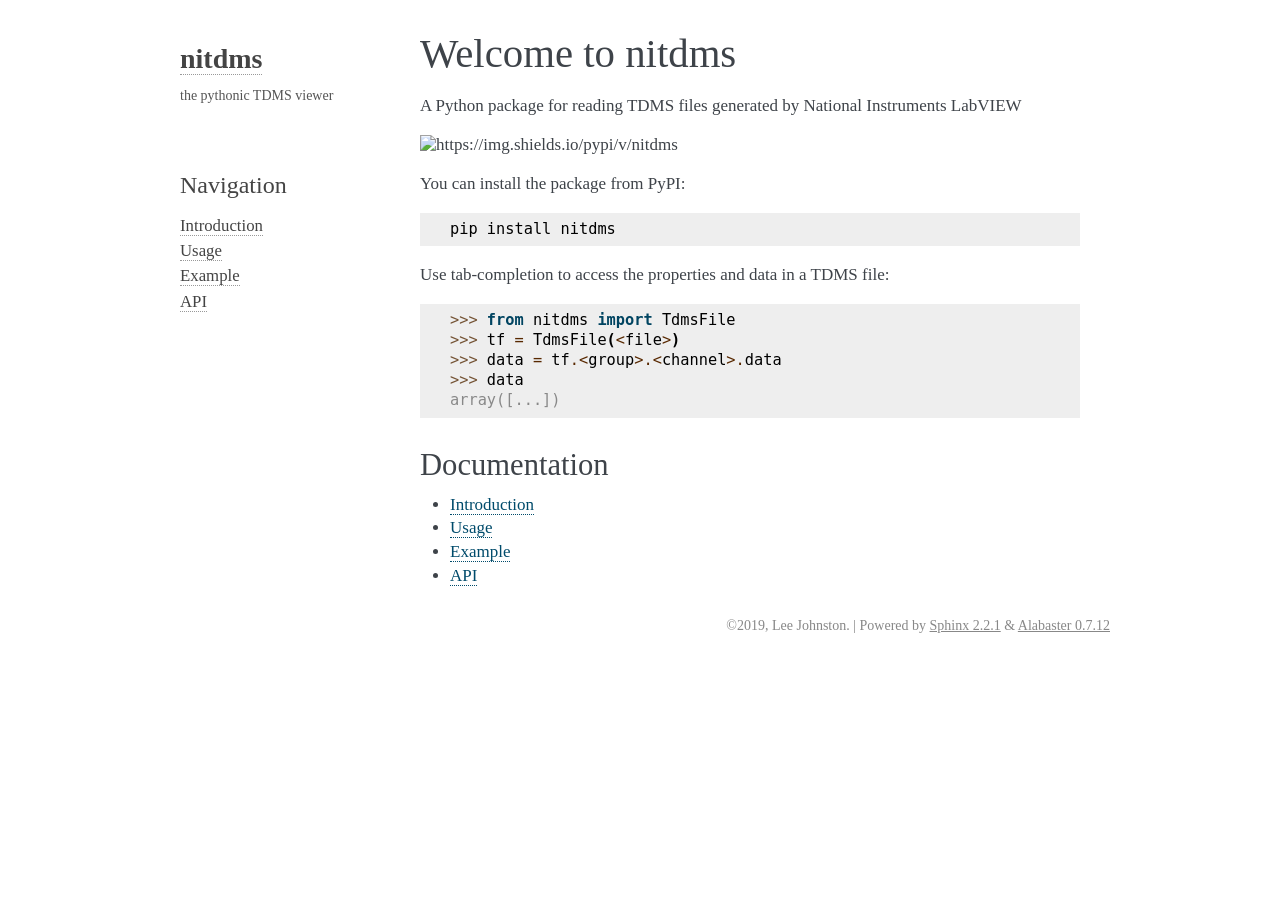
==== index.html @ e9481dfc "build project documentation" ====
<!DOCTYPE html>

<html xmlns="http://www.w3.org/1999/xhtml">
  <head>
    <meta charset="utf-8" />
    <title>Welcome to nitdms &#8212; nitdms  documentation</title>
    <link rel="stylesheet" href="_static/alabaster.css" type="text/css" />
    <link rel="stylesheet" href="_static/pygments.css" type="text/css" />
    <script type="text/javascript" id="documentation_options" data-url_root="./" src="_static/documentation_options.js"></script>
    <script type="text/javascript" src="_static/jquery.js"></script>
    <script type="text/javascript" src="_static/underscore.js"></script>
    <script type="text/javascript" src="_static/doctools.js"></script>
    <script type="text/javascript" src="_static/language_data.js"></script>
    <link rel="index" title="Index" href="genindex.html" />
    <link rel="search" title="Search" href="search.html" />
    <link rel="next" title="Introduction" href="introduction.html" />
   
  <link rel="stylesheet" href="_static/custom.css" type="text/css" />
  
  
  <meta name="viewport" content="width=device-width, initial-scale=0.9, maximum-scale=0.9" />

  </head><body>
  

    <div class="document">
      <div class="documentwrapper">
        <div class="bodywrapper">
          

          <div class="body" role="main">
            
  <div class="section" id="welcome-to-nitdms">
<h1>Welcome to nitdms<a class="headerlink" href="#welcome-to-nitdms" title="Permalink to this headline">¶</a></h1>
<p>A Python package for reading TDMS files generated by National Instruments LabVIEW</p>
<img alt="https://img.shields.io/pypi/v/nitdms" src="https://img.shields.io/pypi/v/nitdms" />
<p>You can install the package from PyPI:</p>
<div class="highlight-default notranslate"><div class="highlight"><pre><span></span><span class="n">pip</span> <span class="n">install</span> <span class="n">nitdms</span>
</pre></div>
</div>
<p>Use tab-completion to access the properties and data in a TDMS file:</p>
<div class="highlight-default notranslate"><div class="highlight"><pre><span></span><span class="gp">&gt;&gt;&gt; </span><span class="kn">from</span> <span class="nn">nitdms</span> <span class="k">import</span> <span class="n">TdmsFile</span>
<span class="gp">&gt;&gt;&gt; </span><span class="n">tf</span> <span class="o">=</span> <span class="n">TdmsFile</span><span class="p">(</span><span class="o">&lt;</span><span class="n">file</span><span class="o">&gt;</span><span class="p">)</span>
<span class="gp">&gt;&gt;&gt; </span><span class="n">data</span> <span class="o">=</span> <span class="n">tf</span><span class="o">.&lt;</span><span class="n">group</span><span class="o">&gt;.&lt;</span><span class="n">channel</span><span class="o">&gt;.</span><span class="n">data</span>
<span class="gp">&gt;&gt;&gt; </span><span class="n">data</span>
<span class="go">array([...])</span>
</pre></div>
</div>
<div class="section" id="documentation">
<h2>Documentation<a class="headerlink" href="#documentation" title="Permalink to this headline">¶</a></h2>
<div class="toctree-wrapper compound">
<ul>
<li class="toctree-l1"><a class="reference internal" href="introduction.html">Introduction</a></li>
<li class="toctree-l1"><a class="reference internal" href="usage.html">Usage</a></li>
<li class="toctree-l1"><a class="reference internal" href="example.html">Example</a></li>
<li class="toctree-l1"><a class="reference internal" href="api.html">API</a></li>
</ul>
</div>
</div>
</div>


          </div>
          
        </div>
      </div>
      <div class="sphinxsidebar" role="navigation" aria-label="main navigation">
        <div class="sphinxsidebarwrapper">
<h1 class="logo"><a href="#">nitdms</a></h1>



<p class="blurb">the pythonic TDMS viewer</p>




<p>
<iframe src="https://ghbtns.com/github-btn.html?user=l-johnston&repo=nitdms&type=watch&count=true&size=large&v=2"
  allowtransparency="true" frameborder="0" scrolling="0" width="200px" height="35px"></iframe>
</p>





<h3>Navigation</h3>
<ul>
<li class="toctree-l1"><a class="reference internal" href="introduction.html">Introduction</a></li>
<li class="toctree-l1"><a class="reference internal" href="usage.html">Usage</a></li>
<li class="toctree-l1"><a class="reference internal" href="example.html">Example</a></li>
<li class="toctree-l1"><a class="reference internal" href="api.html">API</a></li>
</ul>

<div class="relations">
<h3>Related Topics</h3>
<ul>
  <li><a href="#">Documentation overview</a><ul>
      <li>Next: <a href="introduction.html" title="next chapter">Introduction</a></li>
  </ul></li>
</ul>
</div>
<div id="searchbox" style="display: none" role="search">
  <h3 id="searchlabel">Quick search</h3>
    <div class="searchformwrapper">
    <form class="search" action="search.html" method="get">
      <input type="text" name="q" aria-labelledby="searchlabel" />
      <input type="submit" value="Go" />
    </form>
    </div>
</div>
<script type="text/javascript">$('#searchbox').show(0);</script>








        </div>
      </div>
      <div class="clearer"></div>
    </div>
    <div class="footer">
      &copy;2019, Lee Johnston.
      
      |
      Powered by <a href="http://sphinx-doc.org/">Sphinx 2.2.1</a>
      &amp; <a href="https://github.com/bitprophet/alabaster">Alabaster 0.7.12</a>
      
    </div>

    

    
  </body>
</html>
---- _static/alabaster.css ----
@import url("basic.css");

/* -- page layout ----------------------------------------------------------- */

body {
    font-family: STIX2;
    font-size: 17px;
    background-color: #fff;
    color: #000;
    margin: 0;
    padding: 0;
}


div.document {
    width: 940px;
    margin: 30px auto 0 auto;
}

div.documentwrapper {
    float: left;
    width: 100%;
}

div.bodywrapper {
    margin: 0 0 0 220px;
}

div.sphinxsidebar {
    width: 220px;
    font-size: 14px;
    line-height: 1.5;
}

hr {
    border: 1px solid #B1B4B6;
}

div.body {
    background-color: #fff;
    color: #3E4349;
    padding: 0 30px 0 30px;
}

div.body > .section {
    text-align: left;
}

div.footer {
    width: 940px;
    margin: 20px auto 30px auto;
    font-size: 14px;
    color: #888;
    text-align: right;
}

div.footer a {
    color: #888;
}

p.caption {
    font-family: inherit;
    font-size: inherit;
}


div.relations {
    display: none;
}


div.sphinxsidebar a {
    color: #444;
    text-decoration: none;
    border-bottom: 1px dotted #999;
}

div.sphinxsidebar a:hover {
    border-bottom: 1px solid #999;
}

div.sphinxsidebarwrapper {
    padding: 18px 10px;
}

div.sphinxsidebarwrapper p.logo {
    padding: 0;
    margin: -10px 0 0 0px;
    text-align: center;
}

div.sphinxsidebarwrapper h1.logo {
    margin-top: -10px;
    text-align: center;
    margin-bottom: 5px;
    text-align: left;
}

div.sphinxsidebarwrapper h1.logo-name {
    margin-top: 0px;
}

div.sphinxsidebarwrapper p.blurb {
    margin-top: 0;
    font-style: normal;
}

div.sphinxsidebar h3,
div.sphinxsidebar h4 {
    font-family: STIX2;
    color: #444;
    font-size: 24px;
    font-weight: normal;
    margin: 0 0 5px 0;
    padding: 0;
}

div.sphinxsidebar h4 {
    font-size: 20px;
}

div.sphinxsidebar h3 a {
    color: #444;
}

div.sphinxsidebar p.logo a,
div.sphinxsidebar h3 a,
div.sphinxsidebar p.logo a:hover,
div.sphinxsidebar h3 a:hover {
    border: none;
}

div.sphinxsidebar p {
    color: #555;
    margin: 10px 0;
}

div.sphinxsidebar ul {
    margin: 10px 0;
    padding: 0;
    color: #000;
}

div.sphinxsidebar ul li.toctree-l1 > a {
    font-size: 120%;
}

div.sphinxsidebar ul li.toctree-l2 > a {
    font-size: 110%;
}

div.sphinxsidebar input {
    border: 1px solid #CCC;
    font-family: STIX2;
    font-size: 1em;
}

div.sphinxsidebar hr {
    border: none;
    height: 1px;
    color: #AAA;
    background: #AAA;

    text-align: left;
    margin-left: 0;
    width: 50%;
}

div.sphinxsidebar .badge {
    border-bottom: none;
}

div.sphinxsidebar .badge:hover {
    border-bottom: none;
}

/* To address an issue with donation coming after search */
div.sphinxsidebar h3.donation {
    margin-top: 10px;
}

/* -- body styles ----------------------------------------------------------- */

a {
    color: #004B6B;
    text-decoration: underline;
}

a:hover {
    color: #6D4100;
    text-decoration: underline;
}

div.body h1,
div.body h2,
div.body h3,
div.body h4,
div.body h5,
div.body h6 {
    font-family: STIX2;
    font-weight: normal;
    margin: 30px 0px 10px 0px;
    padding: 0;
}

div.body h1 { margin-top: 0; padding-top: 0; font-size: 240%; }
div.body h2 { font-size: 180%; }
div.body h3 { font-size: 150%; }
div.body h4 { font-size: 130%; }
div.body h5 { font-size: 100%; }
div.body h6 { font-size: 100%; }

a.headerlink {
    color: #DDD;
    padding: 0 4px;
    text-decoration: none;
}

a.headerlink:hover {
    color: #444;
    background: #EAEAEA;
}

div.body p, div.body dd, div.body li {
    line-height: 1.4em;
}

div.admonition {
    margin: 20px 0px;
    padding: 10px 30px;
    background-color: #EEE;
    border: 1px solid #CCC;
}

div.admonition tt.xref, div.admonition code.xref, div.admonition a tt {
    background-color: #FBFBFB;
    border-bottom: 1px solid #fafafa;
}

div.admonition p.admonition-title {
    font-family: STIX2;
    font-weight: normal;
    font-size: 24px;
    margin: 0 0 10px 0;
    padding: 0;
    line-height: 1;
}

div.admonition p.last {
    margin-bottom: 0;
}

div.highlight {
    background-color: #fff;
}

dt:target, .highlight {
    background: #FAF3E8;
}

div.warning {
    background-color: #FCC;
    border: 1px solid #FAA;
}

div.danger {
    background-color: #FCC;
    border: 1px solid #FAA;
    -moz-box-shadow: 2px 2px 4px #D52C2C;
    -webkit-box-shadow: 2px 2px 4px #D52C2C;
    box-shadow: 2px 2px 4px #D52C2C;
}

div.error {
    background-color: #FCC;
    border: 1px solid #FAA;
    -moz-box-shadow: 2px 2px 4px #D52C2C;
    -webkit-box-shadow: 2px 2px 4px #D52C2C;
    box-shadow: 2px 2px 4px #D52C2C;
}

div.caution {
    background-color: #FCC;
    border: 1px solid #FAA;
}

div.attention {
    background-color: #FCC;
    border: 1px solid #FAA;
}

div.important {
    background-color: #EEE;
    border: 1px solid #CCC;
}

div.note {
    background-color: #EEE;
    border: 1px solid #CCC;
}

div.tip {
    background-color: #EEE;
    border: 1px solid #CCC;
}

div.hint {
    background-color: #EEE;
    border: 1px solid #CCC;
}

div.seealso {
    background-color: #EEE;
    border: 1px solid #CCC;
}

div.topic {
    background-color: #EEE;
}

p.admonition-title {
    display: inline;
}

p.admonition-title:after {
    content: ":";
}

pre, tt, code {
    font-family: 'Consolas', 'Menlo', 'DejaVu Sans Mono', 'Bitstream Vera Sans Mono', monospace;
    font-size: 0.9em;
}

.hll {
    background-color: #FFC;
    margin: 0 -12px;
    padding: 0 12px;
    display: block;
}

img.screenshot {
}

tt.descname, tt.descclassname, code.descname, code.descclassname {
    font-size: 0.95em;
}

tt.descname, code.descname {
    padding-right: 0.08em;
}

img.screenshot {
    -moz-box-shadow: 2px 2px 4px #EEE;
    -webkit-box-shadow: 2px 2px 4px #EEE;
    box-shadow: 2px 2px 4px #EEE;
}

table.docutils {
    border: 1px solid #888;
    -moz-box-shadow: 2px 2px 4px #EEE;
    -webkit-box-shadow: 2px 2px 4px #EEE;
    box-shadow: 2px 2px 4px #EEE;
}

table.docutils td, table.docutils th {
    border: 1px solid #888;
    padding: 0.25em 0.7em;
}

table.field-list, table.footnote {
    border: none;
    -moz-box-shadow: none;
    -webkit-box-shadow: none;
    box-shadow: none;
}

table.footnote {
    margin: 15px 0;
    width: 100%;
    border: 1px solid #EEE;
    background: #FDFDFD;
    font-size: 0.9em;
}

table.footnote + table.footnote {
    margin-top: -15px;
    border-top: none;
}

table.field-list th {
    padding: 0 0.8em 0 0;
}

table.field-list td {
    padding: 0;
}

table.field-list p {
    margin-bottom: 0.8em;
}

/* Cloned from
 * https://github.com/sphinx-doc/sphinx/commit/ef60dbfce09286b20b7385333d63a60321784e68
 */
.field-name {
    -moz-hyphens: manual;
    -ms-hyphens: manual;
    -webkit-hyphens: manual;
    hyphens: manual;
}

table.footnote td.label {
    width: .1px;
    padding: 0.3em 0 0.3em 0.5em;
}

table.footnote td {
    padding: 0.3em 0.5em;
}

dl {
    margin: 0;
    padding: 0;
}

dl dd {
    margin-left: 30px;
}

blockquote {
    margin: 0 0 0 30px;
    padding: 0;
}

ul, ol {
    /* Matches the 30px from the narrow-screen "li > ul" selector below */
    margin: 10px 0 10px 30px;
    padding: 0;
}

pre {
    background: #EEE;
    padding: 7px 30px;
    margin: 15px 0px;
    line-height: 1.3em;
}

div.viewcode-block:target {
    background: #ffd;
}

dl pre, blockquote pre, li pre {
    margin-left: 0;
    padding-left: 30px;
}

tt, code {
    background-color: #ecf0f3;
    color: #222;
    /* padding: 1px 2px; */
}

tt.xref, code.xref, a tt {
    background-color: #FBFBFB;
    border-bottom: 1px solid #fff;
}

a.reference {
    text-decoration: none;
    border-bottom: 1px dotted #004B6B;
}

/* Don't put an underline on images */
a.image-reference, a.image-reference:hover {
    border-bottom: none;
}

a.reference:hover {
    border-bottom: 1px solid #6D4100;
}

a.footnote-reference {
    text-decoration: none;
    font-size: 0.7em;
    vertical-align: top;
    border-bottom: 1px dotted #004B6B;
}

a.footnote-reference:hover {
    border-bottom: 1px solid #6D4100;
}

a:hover tt, a:hover code {
    background: #EEE;
}


@media screen and (max-width: 870px) {

    div.sphinxsidebar {
    	display: none;
    }

    div.document {
       width: 100%;

    }

    div.documentwrapper {
    	margin-left: 0;
    	margin-top: 0;
    	margin-right: 0;
    	margin-bottom: 0;
    }

    div.bodywrapper {
    	margin-top: 0;
    	margin-right: 0;
    	margin-bottom: 0;
    	margin-left: 0;
    }

    ul {
    	margin-left: 0;
    }

	li > ul {
        /* Matches the 30px from the "ul, ol" selector above */
		margin-left: 30px;
	}

    .document {
    	width: auto;
    }

    .footer {
    	width: auto;
    }

    .bodywrapper {
    	margin: 0;
    }

    .footer {
    	width: auto;
    }

    .github {
        display: none;
    }



}



@media screen and (max-width: 875px) {

    body {
        margin: 0;
        padding: 20px 30px;
    }

    div.documentwrapper {
        float: none;
        background: #fff;
    }

    div.sphinxsidebar {
        display: block;
        float: none;
        width: 102.5%;
        margin: 50px -30px -20px -30px;
        padding: 10px 20px;
        background: #333;
        color: #FFF;
    }

    div.sphinxsidebar h3, div.sphinxsidebar h4, div.sphinxsidebar p,
    div.sphinxsidebar h3 a {
        color: #fff;
    }

    div.sphinxsidebar a {
        color: #AAA;
    }

    div.sphinxsidebar p.logo {
        display: none;
    }

    div.document {
        width: 100%;
        margin: 0;
    }

    div.footer {
        display: none;
    }

    div.bodywrapper {
        margin: 0;
    }

    div.body {
        min-height: 0;
        padding: 0;
    }

    .rtd_doc_footer {
        display: none;
    }

    .document {
        width: auto;
    }

    .footer {
        width: auto;
    }

    .footer {
        width: auto;
    }

    .github {
        display: none;
    }
}


/* misc. */

.revsys-inline {
    display: none!important;
}

/* Make nested-list/multi-paragraph items look better in Releases changelog
 * pages. Without this, docutils' magical list fuckery causes inconsistent
 * formatting between different release sub-lists.
 */
div#changelog > div.section > ul > li > p:only-child {
    margin-bottom: 0;
}

/* Hide fugly table cell borders in ..bibliography:: directive output */
table.docutils.citation, table.docutils.citation td, table.docutils.citation th {
  border: none;
  /* Below needed in some edge cases; if not applied, bottom shadows appear */
  -moz-box-shadow: none;
  -webkit-box-shadow: none;
  box-shadow: none;
}


/* relbar */

.related {
    line-height: 30px;
    width: 100%;
    font-size: 0.9rem;
}

.related.top {
    border-bottom: 1px solid #EEE;
    margin-bottom: 20px;
}

.related.bottom {
    border-top: 1px solid #EEE;
}

.related ul {
    padding: 0;
    margin: 0;
    list-style: none;
}

.related li {
    display: inline;
}

nav#rellinks {
    float: right;
}

nav#rellinks li+li:before {
    content: "|";
}

nav#breadcrumbs li+li:before {
    content: "\00BB";
}

/* Hide certain items when printing */
@media print {
    div.related {
        display: none;
    }
}
---- _static/pygments.css ----
.highlight .hll { background-color: #ffffcc }
.highlight  { background: #f8f8f8; }
.highlight .c { color: #8f5902; font-style: italic } /* Comment */
.highlight .err { color: #a40000; border: 1px solid #ef2929 } /* Error */
.highlight .g { color: #000000 } /* Generic */
.highlight .k { color: #004461; font-weight: bold } /* Keyword */
.highlight .l { color: #000000 } /* Literal */
.highlight .n { color: #000000 } /* Name */
.highlight .o { color: #582800 } /* Operator */
.highlight .x { color: #000000 } /* Other */
.highlight .p { color: #000000; font-weight: bold } /* Punctuation */
.highlight .ch { color: #8f5902; font-style: italic } /* Comment.Hashbang */
.highlight .cm { color: #8f5902; font-style: italic } /* Comment.Multiline */
.highlight .cp { color: #8f5902 } /* Comment.Preproc */
.highlight .cpf { color: #8f5902; font-style: italic } /* Comment.PreprocFile */
.highlight .c1 { color: #8f5902; font-style: italic } /* Comment.Single */
.highlight .cs { color: #8f5902; font-style: italic } /* Comment.Special */
.highlight .gd { color: #a40000 } /* Generic.Deleted */
.highlight .ge { color: #000000; font-style: italic } /* Generic.Emph */
.highlight .gr { color: #ef2929 } /* Generic.Error */
.highlight .gh { color: #000080; font-weight: bold } /* Generic.Heading */
.highlight .gi { color: #00A000 } /* Generic.Inserted */
.highlight .go { color: #888888 } /* Generic.Output */
.highlight .gp { color: #745334 } /* Generic.Prompt */
.highlight .gs { color: #000000; font-weight: bold } /* Generic.Strong */
.highlight .gu { color: #800080; font-weight: bold } /* Generic.Subheading */
.highlight .gt { color: #a40000; font-weight: bold } /* Generic.Traceback */
.highlight .kc { color: #004461; font-weight: bold } /* Keyword.Constant */
.highlight .kd { color: #004461; font-weight: bold } /* Keyword.Declaration */
.highlight .kn { color: #004461; font-weight: bold } /* Keyword.Namespace */
.highlight .kp { color: #004461; font-weight: bold } /* Keyword.Pseudo */
.highlight .kr { color: #004461; font-weight: bold } /* Keyword.Reserved */
.highlight .kt { color: #004461; font-weight: bold } /* Keyword.Type */
.highlight .ld { color: #000000 } /* Literal.Date */
.highlight .m { color: #990000 } /* Literal.Number */
.highlight .s { color: #4e9a06 } /* Literal.String */
.highlight .na { color: #c4a000 } /* Name.Attribute */
.highlight .nb { color: #004461 } /* Name.Builtin */
.highlight .nc { color: #000000 } /* Name.Class */
.highlight .no { color: #000000 } /* Name.Constant */
.highlight .nd { color: #888888 } /* Name.Decorator */
.highlight .ni { color: #ce5c00 } /* Name.Entity */
.highlight .ne { color: #cc0000; font-weight: bold } /* Name.Exception */
.highlight .nf { color: #000000 } /* Name.Function */
.highlight .nl { color: #f57900 } /* Name.Label */
.highlight .nn { color: #000000 } /* Name.Namespace */
.highlight .nx { color: #000000 } /* Name.Other */
.highlight .py { color: #000000 } /* Name.Property */
.highlight .nt { color: #004461; font-weight: bold } /* Name.Tag */
.highlight .nv { color: #000000 } /* Name.Variable */
.highlight .ow { color: #004461; font-weight: bold } /* Operator.Word */
.highlight .w { color: #f8f8f8; text-decoration: underline } /* Text.Whitespace */
.highlight .mb { color: #990000 } /* Literal.Number.Bin */
.highlight .mf { color: #990000 } /* Literal.Number.Float */
.highlight .mh { color: #990000 } /* Literal.Number.Hex */
.highlight .mi { color: #990000 } /* Literal.Number.Integer */
.highlight .mo { color: #990000 } /* Literal.Number.Oct */
.highlight .sa { color: #4e9a06 } /* Literal.String.Affix */
.highlight .sb { color: #4e9a06 } /* Literal.String.Backtick */
.highlight .sc { color: #4e9a06 } /* Literal.String.Char */
.highlight .dl { color: #4e9a06 } /* Literal.String.Delimiter */
.highlight .sd { color: #8f5902; font-style: italic } /* Literal.String.Doc */
.highlight .s2 { color: #4e9a06 } /* Literal.String.Double */
.highlight .se { color: #4e9a06 } /* Literal.String.Escape */
.highlight .sh { color: #4e9a06 } /* Literal.String.Heredoc */
.highlight .si { color: #4e9a06 } /* Literal.String.Interpol */
.highlight .sx { color: #4e9a06 } /* Literal.String.Other */
.highlight .sr { color: #4e9a06 } /* Literal.String.Regex */
.highlight .s1 { color: #4e9a06 } /* Literal.String.Single */
.highlight .ss { color: #4e9a06 } /* Literal.String.Symbol */
.highlight .bp { color: #3465a4 } /* Name.Builtin.Pseudo */
.highlight .fm { color: #000000 } /* Name.Function.Magic */
.highlight .vc { color: #000000 } /* Name.Variable.Class */
.highlight .vg { color: #000000 } /* Name.Variable.Global */
.highlight .vi { color: #000000 } /* Name.Variable.Instance */
.highlight .vm { color: #000000 } /* Name.Variable.Magic */
.highlight .il { color: #990000 } /* Literal.Number.Integer.Long */
---- _static/custom.css ----
/* This file intentionally left blank. */
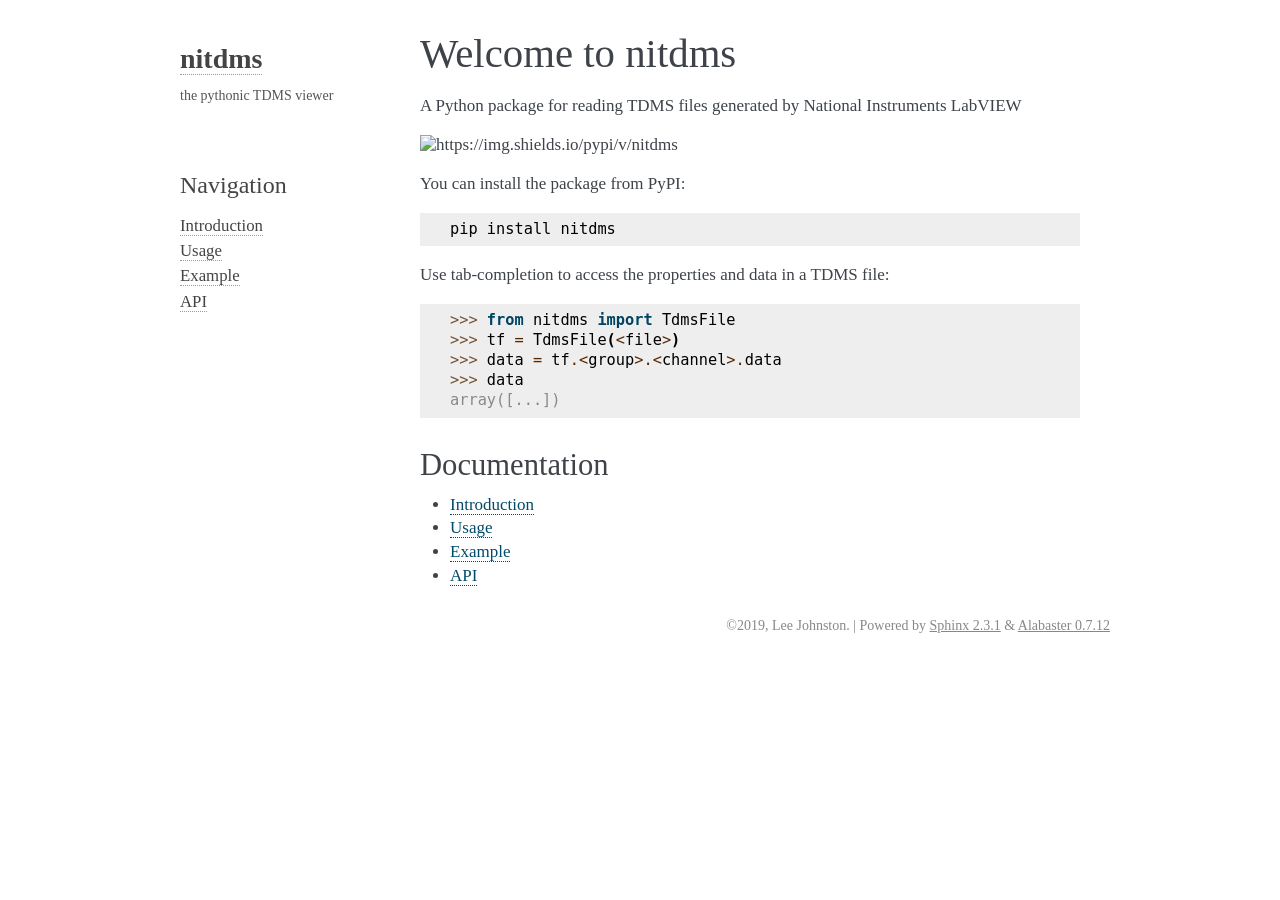
==== commit 6261cc20: "build project documentation" ====
--- a/index.html
+++ b/index.html
@@ -40,7 +40,7 @@
 </pre></div>
 </div>
 <p>Use tab-completion to access the properties and data in a TDMS file:</p>
-<div class="highlight-default notranslate"><div class="highlight"><pre><span></span><span class="gp">&gt;&gt;&gt; </span><span class="kn">from</span> <span class="nn">nitdms</span> <span class="k">import</span> <span class="n">TdmsFile</span>
+<div class="doctest highlight-default notranslate"><div class="highlight"><pre><span></span><span class="gp">&gt;&gt;&gt; </span><span class="kn">from</span> <span class="nn">nitdms</span> <span class="kn">import</span> <span class="n">TdmsFile</span>
 <span class="gp">&gt;&gt;&gt; </span><span class="n">tf</span> <span class="o">=</span> <span class="n">TdmsFile</span><span class="p">(</span><span class="o">&lt;</span><span class="n">file</span><span class="o">&gt;</span><span class="p">)</span>
 <span class="gp">&gt;&gt;&gt; </span><span class="n">data</span> <span class="o">=</span> <span class="n">tf</span><span class="o">.&lt;</span><span class="n">group</span><span class="o">&gt;.&lt;</span><span class="n">channel</span><span class="o">&gt;.</span><span class="n">data</span>
 <span class="gp">&gt;&gt;&gt; </span><span class="n">data</span>
@@ -127,7 +127,7 @@
       &copy;2019, Lee Johnston.
       
       |
-      Powered by <a href="http://sphinx-doc.org/">Sphinx 2.2.1</a>
+      Powered by <a href="http://sphinx-doc.org/">Sphinx 2.3.1</a>
       &amp; <a href="https://github.com/bitprophet/alabaster">Alabaster 0.7.12</a>
       
     </div>
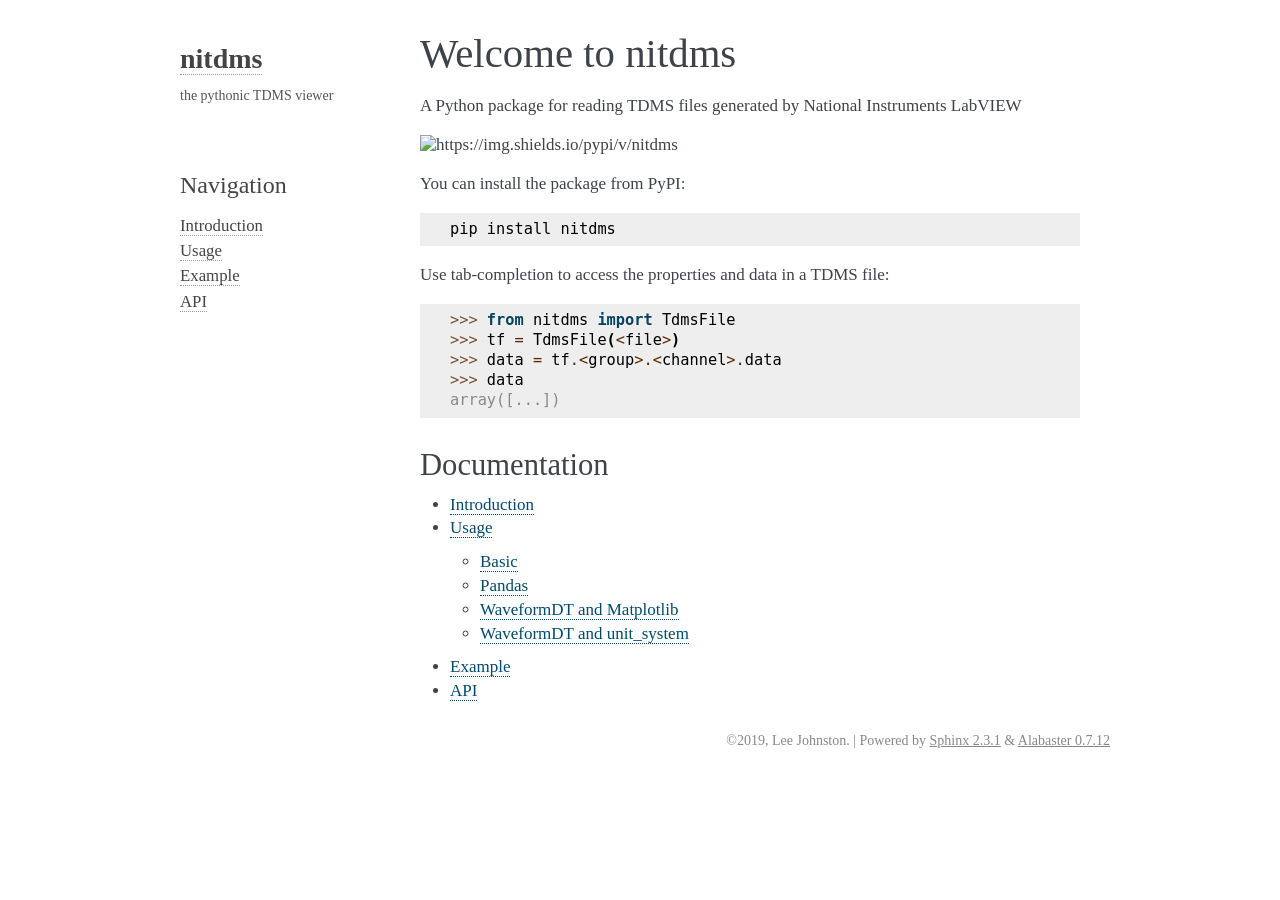
==== commit e7216e27: "build project documentation" ====
--- a/index.html
+++ b/index.html
@@ -52,7 +52,13 @@
 <div class="toctree-wrapper compound">
 <ul>
 <li class="toctree-l1"><a class="reference internal" href="introduction.html">Introduction</a></li>
-<li class="toctree-l1"><a class="reference internal" href="usage.html">Usage</a></li>
+<li class="toctree-l1"><a class="reference internal" href="usage.html">Usage</a><ul>
+<li class="toctree-l2"><a class="reference internal" href="usage.html#basic">Basic</a></li>
+<li class="toctree-l2"><a class="reference internal" href="usage.html#pandas">Pandas</a></li>
+<li class="toctree-l2"><a class="reference internal" href="usage.html#waveformdt-and-matplotlib">WaveformDT and Matplotlib</a></li>
+<li class="toctree-l2"><a class="reference internal" href="usage.html#waveformdt-and-unit-system">WaveformDT and unit_system</a></li>
+</ul>
+</li>
 <li class="toctree-l1"><a class="reference internal" href="example.html">Example</a></li>
 <li class="toctree-l1"><a class="reference internal" href="api.html">API</a></li>
 </ul>
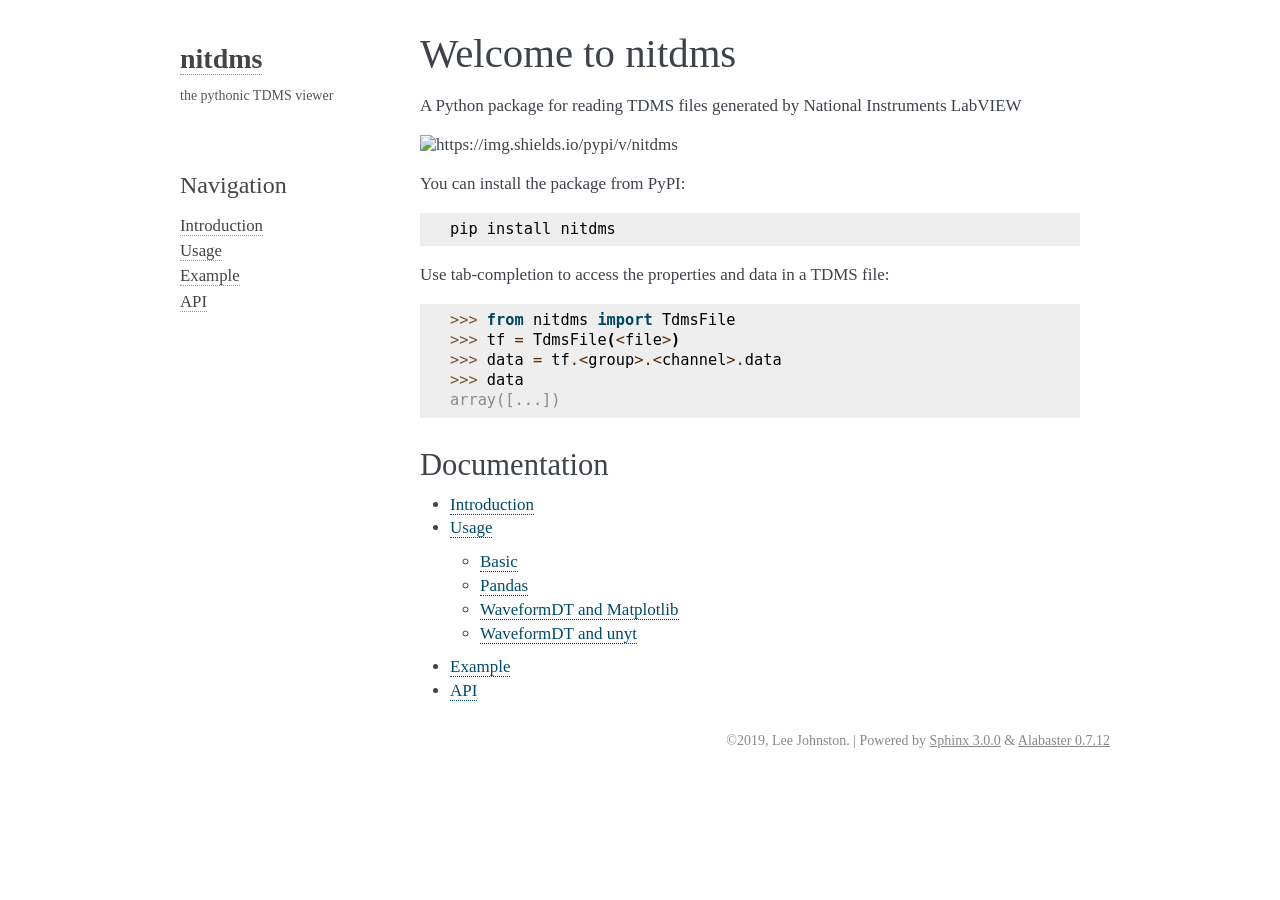
==== commit 92dfdb3a: "build project documentation" ====
--- a/index.html
+++ b/index.html
@@ -7,11 +7,11 @@
     <title>Welcome to nitdms &#8212; nitdms  documentation</title>
     <link rel="stylesheet" href="_static/alabaster.css" type="text/css" />
     <link rel="stylesheet" href="_static/pygments.css" type="text/css" />
-    <script type="text/javascript" id="documentation_options" data-url_root="./" src="_static/documentation_options.js"></script>
-    <script type="text/javascript" src="_static/jquery.js"></script>
-    <script type="text/javascript" src="_static/underscore.js"></script>
-    <script type="text/javascript" src="_static/doctools.js"></script>
-    <script type="text/javascript" src="_static/language_data.js"></script>
+    <script id="documentation_options" data-url_root="./" src="_static/documentation_options.js"></script>
+    <script src="_static/jquery.js"></script>
+    <script src="_static/underscore.js"></script>
+    <script src="_static/doctools.js"></script>
+    <script src="_static/language_data.js"></script>
     <link rel="index" title="Index" href="genindex.html" />
     <link rel="search" title="Search" href="search.html" />
     <link rel="next" title="Introduction" href="introduction.html" />
@@ -56,7 +56,7 @@
 <li class="toctree-l2"><a class="reference internal" href="usage.html#basic">Basic</a></li>
 <li class="toctree-l2"><a class="reference internal" href="usage.html#pandas">Pandas</a></li>
 <li class="toctree-l2"><a class="reference internal" href="usage.html#waveformdt-and-matplotlib">WaveformDT and Matplotlib</a></li>
-<li class="toctree-l2"><a class="reference internal" href="usage.html#waveformdt-and-unit-system">WaveformDT and unit_system</a></li>
+<li class="toctree-l2"><a class="reference internal" href="usage.html#waveformdt-and-unyt">WaveformDT and unyt</a></li>
 </ul>
 </li>
 <li class="toctree-l1"><a class="reference internal" href="example.html">Example</a></li>
@@ -116,7 +116,7 @@
     </form>
     </div>
 </div>
-<script type="text/javascript">$('#searchbox').show(0);</script>
+<script>$('#searchbox').show(0);</script>
 
 
 
@@ -133,7 +133,7 @@
       &copy;2019, Lee Johnston.
       
       |
-      Powered by <a href="http://sphinx-doc.org/">Sphinx 2.3.1</a>
+      Powered by <a href="http://sphinx-doc.org/">Sphinx 3.0.0</a>
       &amp; <a href="https://github.com/bitprophet/alabaster">Alabaster 0.7.12</a>
       
     </div>
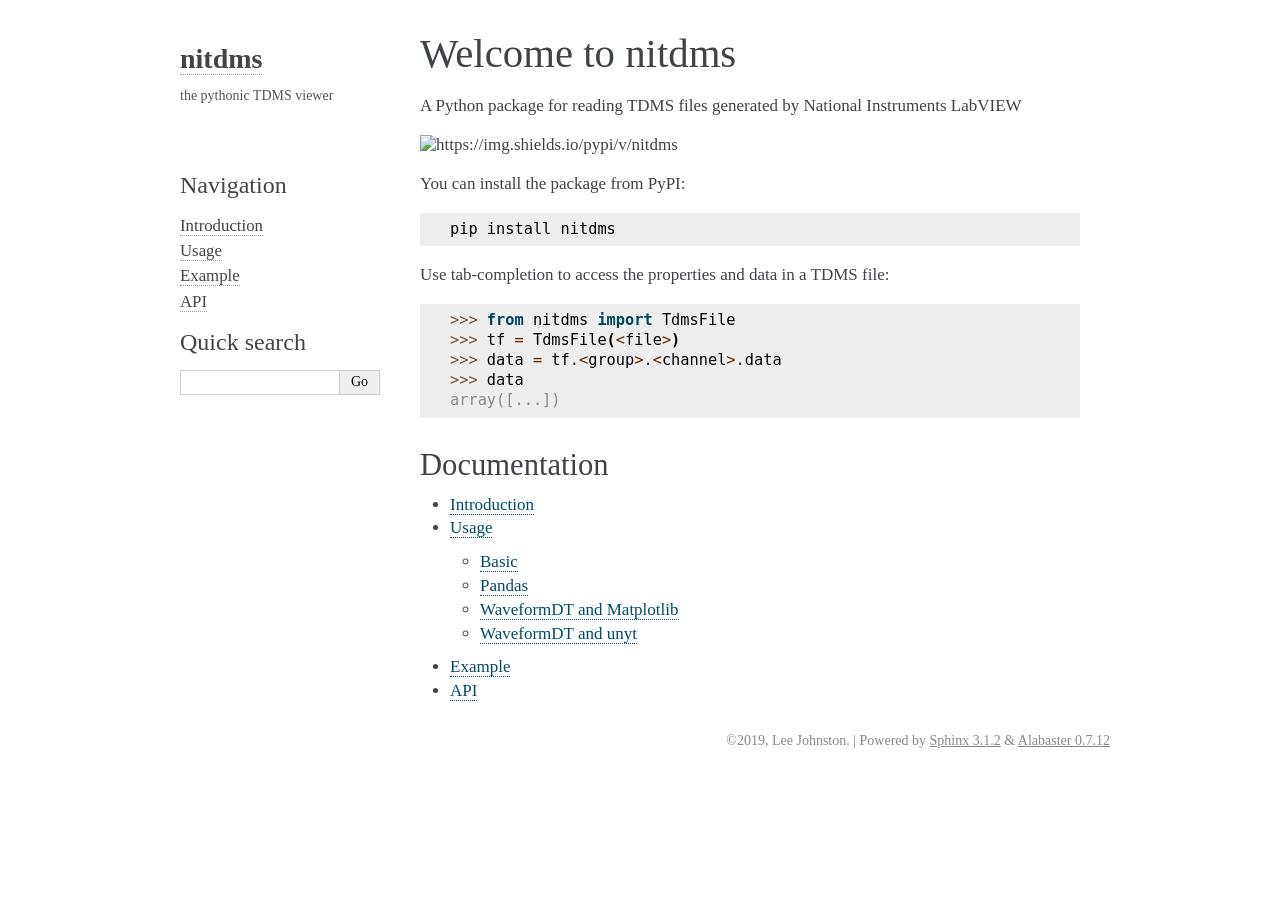
==== commit f4e02d5b: "build project documentation" ====
--- a/index.html
+++ b/index.html
@@ -1,9 +1,10 @@
 
 <!DOCTYPE html>
 
-<html xmlns="http://www.w3.org/1999/xhtml">
+<html>
   <head>
     <meta charset="utf-8" />
+    <meta name="viewport" content="width=device-width, initial-scale=1.0">
     <title>Welcome to nitdms &#8212; nitdms  documentation</title>
     <link rel="stylesheet" href="_static/alabaster.css" type="text/css" />
     <link rel="stylesheet" href="_static/pygments.css" type="text/css" />
@@ -133,7 +134,7 @@
       &copy;2019, Lee Johnston.
       
       |
-      Powered by <a href="http://sphinx-doc.org/">Sphinx 3.0.0</a>
+      Powered by <a href="http://sphinx-doc.org/">Sphinx 3.1.2</a>
       &amp; <a href="https://github.com/bitprophet/alabaster">Alabaster 0.7.12</a>
       
     </div>
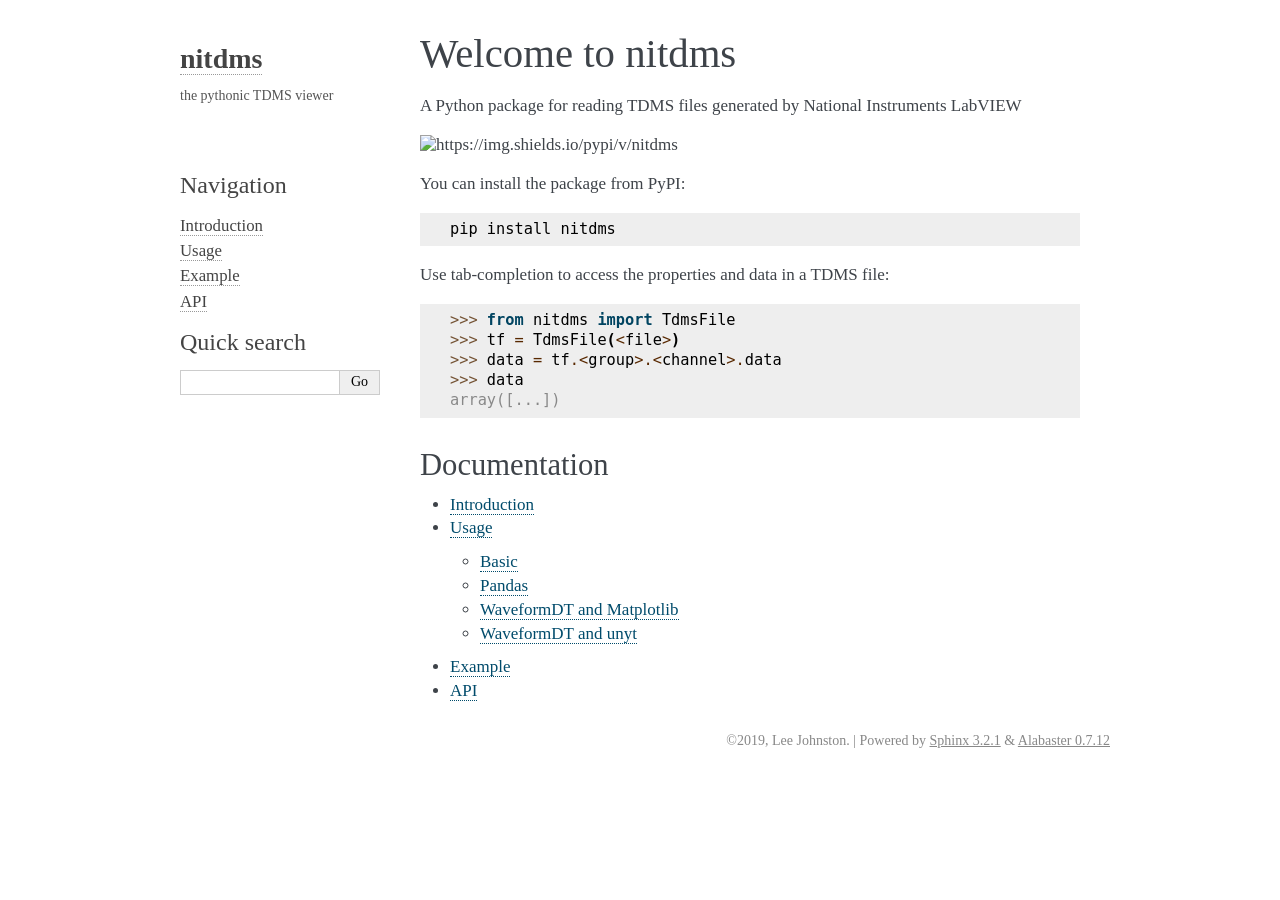
==== commit a4cc4b9e: "build project documentation" ====
--- a/index.html
+++ b/index.html
@@ -4,7 +4,7 @@
 <html>
   <head>
     <meta charset="utf-8" />
-    <meta name="viewport" content="width=device-width, initial-scale=1.0">
+    <meta name="viewport" content="width=device-width, initial-scale=1.0" />
     <title>Welcome to nitdms &#8212; nitdms  documentation</title>
     <link rel="stylesheet" href="_static/alabaster.css" type="text/css" />
     <link rel="stylesheet" href="_static/pygments.css" type="text/css" />
@@ -134,7 +134,7 @@
       &copy;2019, Lee Johnston.
       
       |
-      Powered by <a href="http://sphinx-doc.org/">Sphinx 3.1.2</a>
+      Powered by <a href="http://sphinx-doc.org/">Sphinx 3.2.1</a>
       &amp; <a href="https://github.com/bitprophet/alabaster">Alabaster 0.7.12</a>
       
     </div>
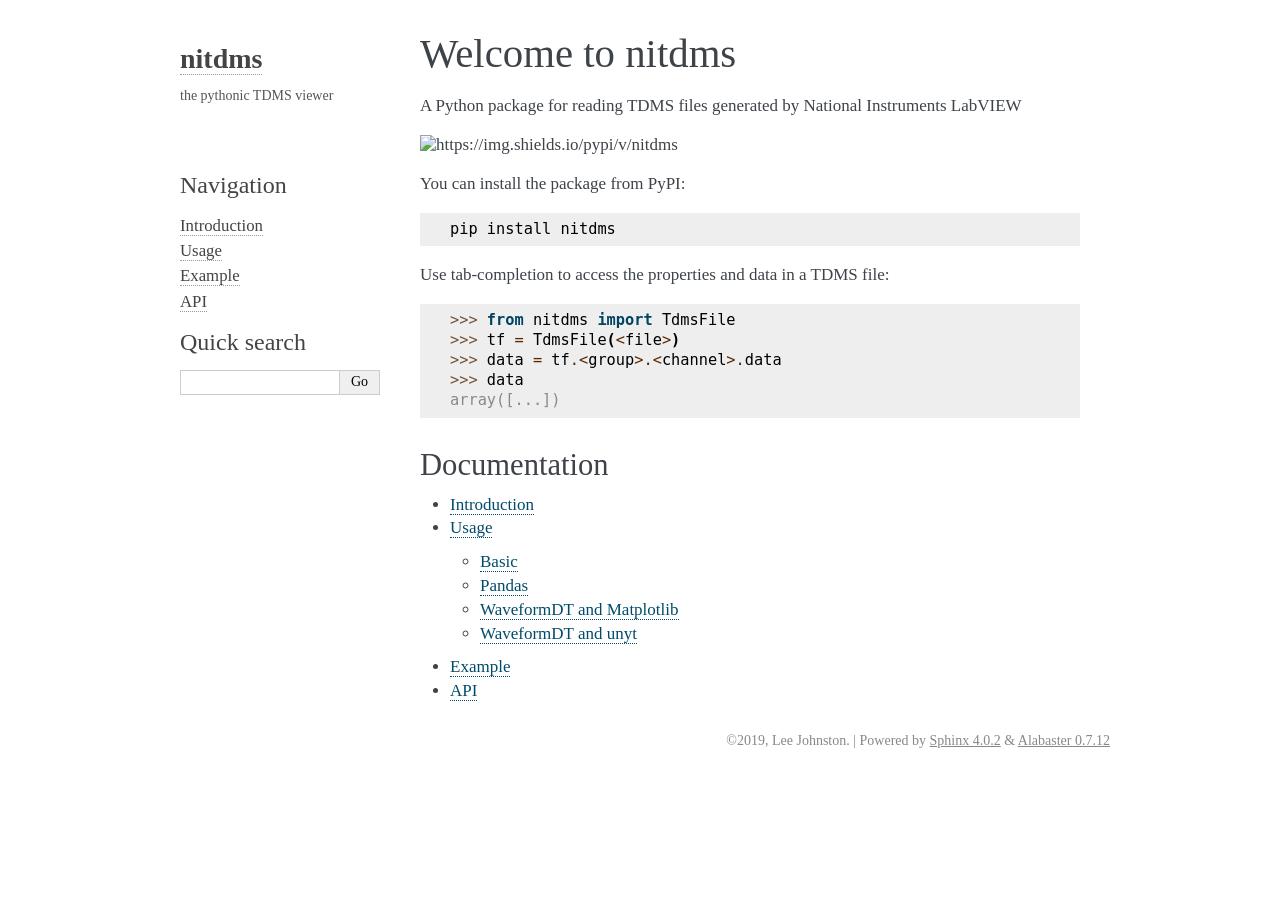
==== commit 8b506a5d: "build project documentation" ====
--- a/index.html
+++ b/index.html
@@ -4,15 +4,15 @@
 <html>
   <head>
     <meta charset="utf-8" />
-    <meta name="viewport" content="width=device-width, initial-scale=1.0" />
+    <meta name="viewport" content="width=device-width, initial-scale=1.0" /><meta name="generator" content="Docutils 0.17.1: http://docutils.sourceforge.net/" />
+
     <title>Welcome to nitdms &#8212; nitdms  documentation</title>
-    <link rel="stylesheet" href="_static/alabaster.css" type="text/css" />
-    <link rel="stylesheet" href="_static/pygments.css" type="text/css" />
-    <script id="documentation_options" data-url_root="./" src="_static/documentation_options.js"></script>
+    <link rel="stylesheet" type="text/css" href="_static/pygments.css" />
+    <link rel="stylesheet" type="text/css" href="_static/alabaster.css" />
+    <script data-url_root="./" id="documentation_options" src="_static/documentation_options.js"></script>
     <script src="_static/jquery.js"></script>
     <script src="_static/underscore.js"></script>
     <script src="_static/doctools.js"></script>
-    <script src="_static/language_data.js"></script>
     <link rel="index" title="Index" href="genindex.html" />
     <link rel="search" title="Search" href="search.html" />
     <link rel="next" title="Introduction" href="introduction.html" />
@@ -32,7 +32,7 @@
 
           <div class="body" role="main">
             
-  <div class="section" id="welcome-to-nitdms">
+  <section id="welcome-to-nitdms">
 <h1>Welcome to nitdms<a class="headerlink" href="#welcome-to-nitdms" title="Permalink to this headline">¶</a></h1>
 <p>A Python package for reading TDMS files generated by National Instruments LabVIEW</p>
 <img alt="https://img.shields.io/pypi/v/nitdms" src="https://img.shields.io/pypi/v/nitdms" />
@@ -48,7 +48,7 @@
 <span class="go">array([...])</span>
 </pre></div>
 </div>
-<div class="section" id="documentation">
+<section id="documentation">
 <h2>Documentation<a class="headerlink" href="#documentation" title="Permalink to this headline">¶</a></h2>
 <div class="toctree-wrapper compound">
 <ul>
@@ -64,8 +64,8 @@
 <li class="toctree-l1"><a class="reference internal" href="api.html">API</a></li>
 </ul>
 </div>
-</div>
-</div>
+</section>
+</section>
 
 
           </div>
@@ -134,7 +134,7 @@
       &copy;2019, Lee Johnston.
       
       |
-      Powered by <a href="http://sphinx-doc.org/">Sphinx 3.2.1</a>
+      Powered by <a href="http://sphinx-doc.org/">Sphinx 4.0.2</a>
       &amp; <a href="https://github.com/bitprophet/alabaster">Alabaster 0.7.12</a>
       
     </div>
--- a/_static/pygments.css
+++ b/_static/pygments.css
@@ -1,5 +1,10 @@
+pre { line-height: 125%; }
+td.linenos .normal { color: inherit; background-color: transparent; padding-left: 5px; padding-right: 5px; }
+span.linenos { color: inherit; background-color: transparent; padding-left: 5px; padding-right: 5px; }
+td.linenos .special { color: #000000; background-color: #ffffc0; padding-left: 5px; padding-right: 5px; }
+span.linenos.special { color: #000000; background-color: #ffffc0; padding-left: 5px; padding-right: 5px; }
 .highlight .hll { background-color: #ffffcc }
-.highlight  { background: #f8f8f8; }
+.highlight { background: #f8f8f8; }
 .highlight .c { color: #8f5902; font-style: italic } /* Comment */
 .highlight .err { color: #a40000; border: 1px solid #ef2929 } /* Error */
 .highlight .g { color: #000000 } /* Generic */
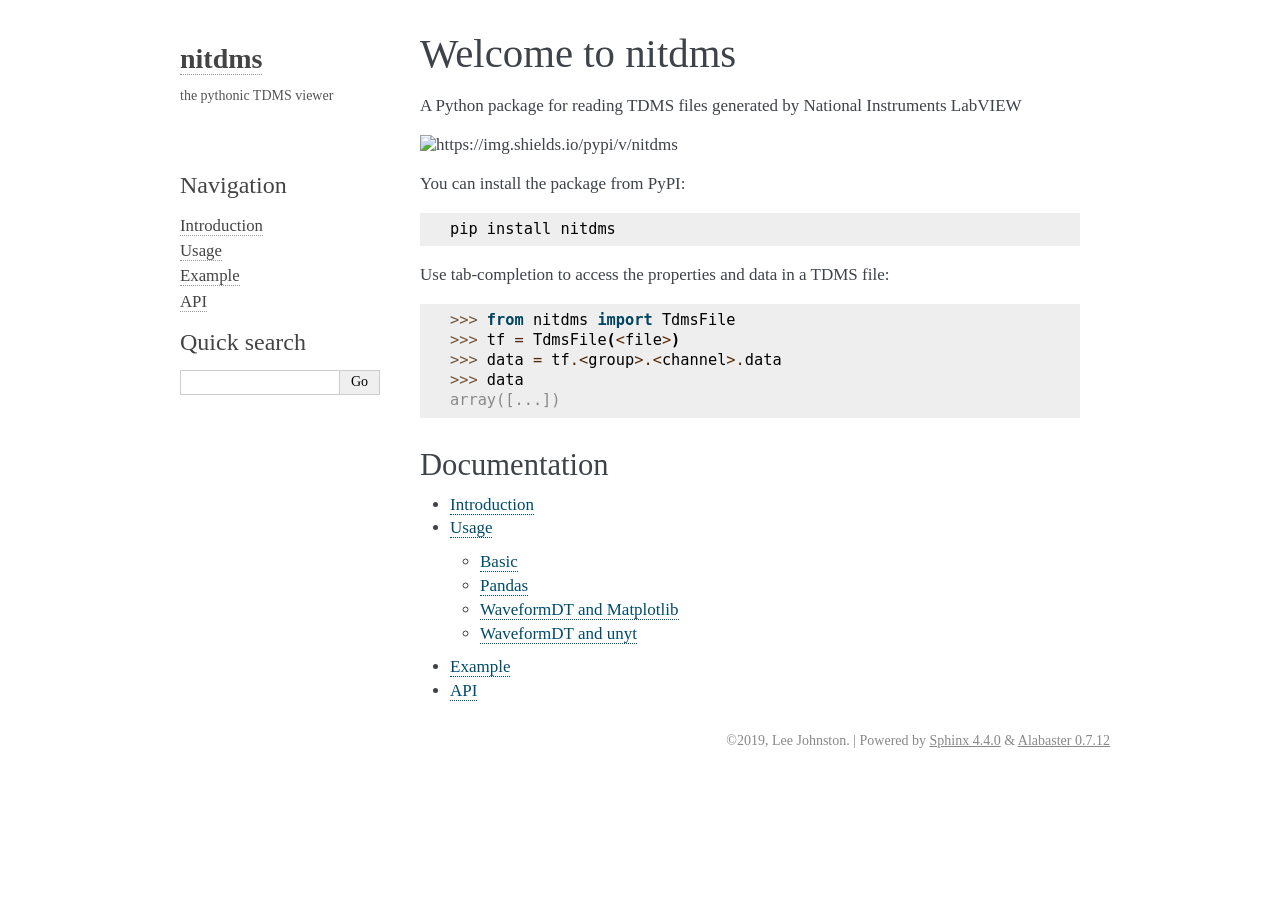
==== commit b7c94697: "build project documentation" ====
--- a/index.html
+++ b/index.html
@@ -112,7 +112,7 @@
   <h3 id="searchlabel">Quick search</h3>
     <div class="searchformwrapper">
     <form class="search" action="search.html" method="get">
-      <input type="text" name="q" aria-labelledby="searchlabel" />
+      <input type="text" name="q" aria-labelledby="searchlabel" autocomplete="off" autocorrect="off" autocapitalize="off" spellcheck="false"/>
       <input type="submit" value="Go" />
     </form>
     </div>
@@ -134,7 +134,7 @@
       &copy;2019, Lee Johnston.
       
       |
-      Powered by <a href="http://sphinx-doc.org/">Sphinx 4.0.2</a>
+      Powered by <a href="http://sphinx-doc.org/">Sphinx 4.4.0</a>
       &amp; <a href="https://github.com/bitprophet/alabaster">Alabaster 0.7.12</a>
       
     </div>
